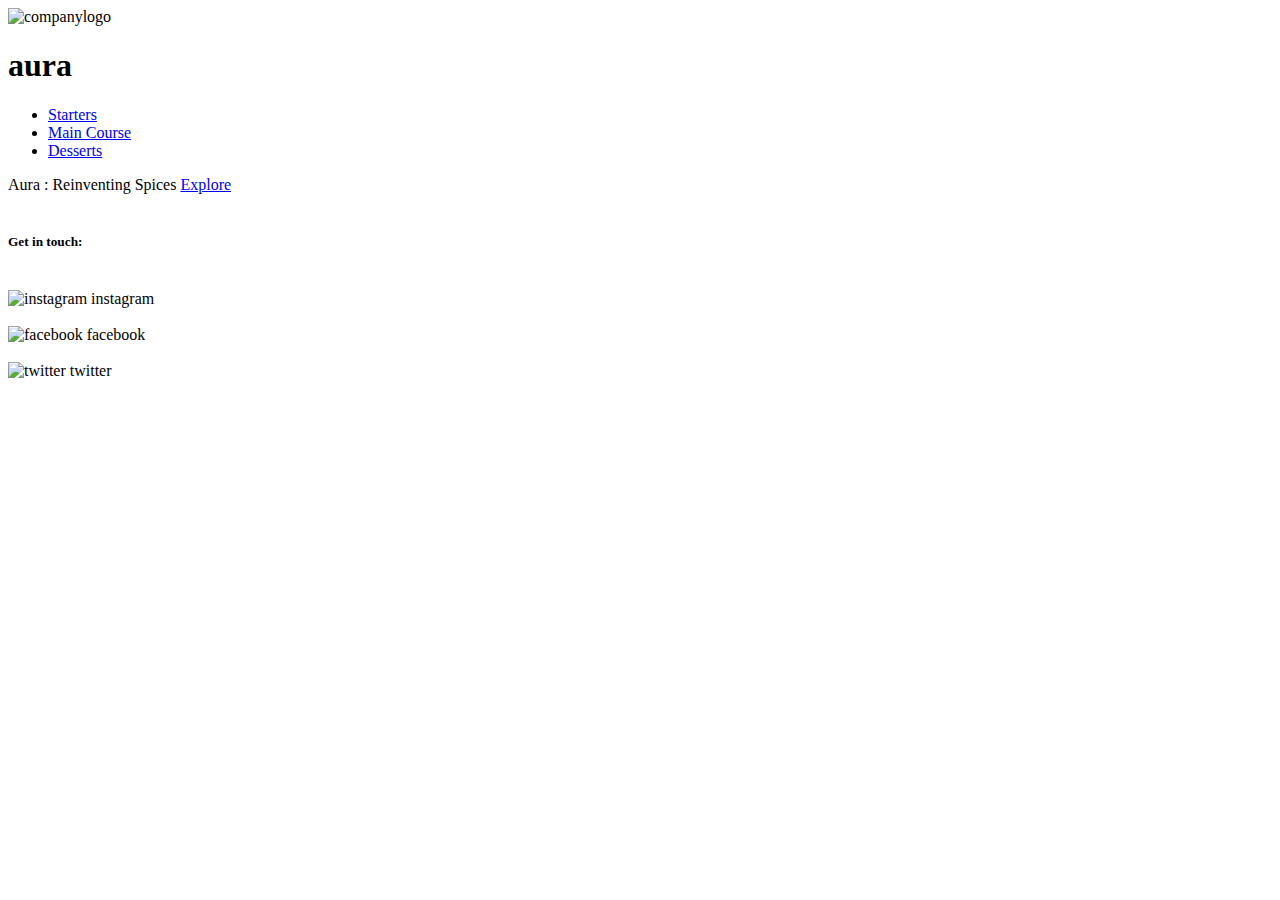
==== assignment-1/html/demo2.html @ 54341de3 "Assignment-1 solution" ====
<!DOCTYPE html>
<html>
    <head>
        <title>Food</title>
        <link href="https://fonts.googleapis.com/css?family=Thasadith" rel="stylesheet">
        <link rel="stylesheet" href="/home/user/Desktop/stackroute/assignment-1/css/style.css">

    </head>
    <body>
        <div class="main">
            <header class="containerone">
                <img src="/home/user/Desktop/stackroute/assignment-1/images/logo.png" alt="companylogo">
                <h1 class="company">aura</h1>
                <nav>
                    <ul class="links">
                        <li><a href="#">Starters</a></li>
                        <li><a href="#">Main Course</a></li>
                        <li><a href="#">Desserts</a></li>
                    </ul>
                </nav>
            </header>
            <section class="containertwo">
               <span>Aura : Reinventing Spices</span>
                <a href="http://www.boeing.com/" class="btn" target="_blank">Explore</a>

            </section>
          
            <footer class="containerthree"> <br>
                <h5 class="msg">Get in touch:</h5>
                   <div class="social">
                       <br>
                            <img  src="/home/user/Desktop/stackroute/assignment-1/images/instagram.png" alt="instagram"> instagram
                    </div>
                    <div class="social">
                        <br>
                            <img  src="/home/user/Desktop/stackroute/assignment-1/images/facebook.png" alt="facebook"> facebook
                    </div>
                    <div class="social">
                        <br>
                            <img  src="/home/user/Desktop/stackroute/assignment-1/images/twitter.png" alt="twitter"> twitter
                    </div>                     
            </footer>
        </div>
    </body>
</html>
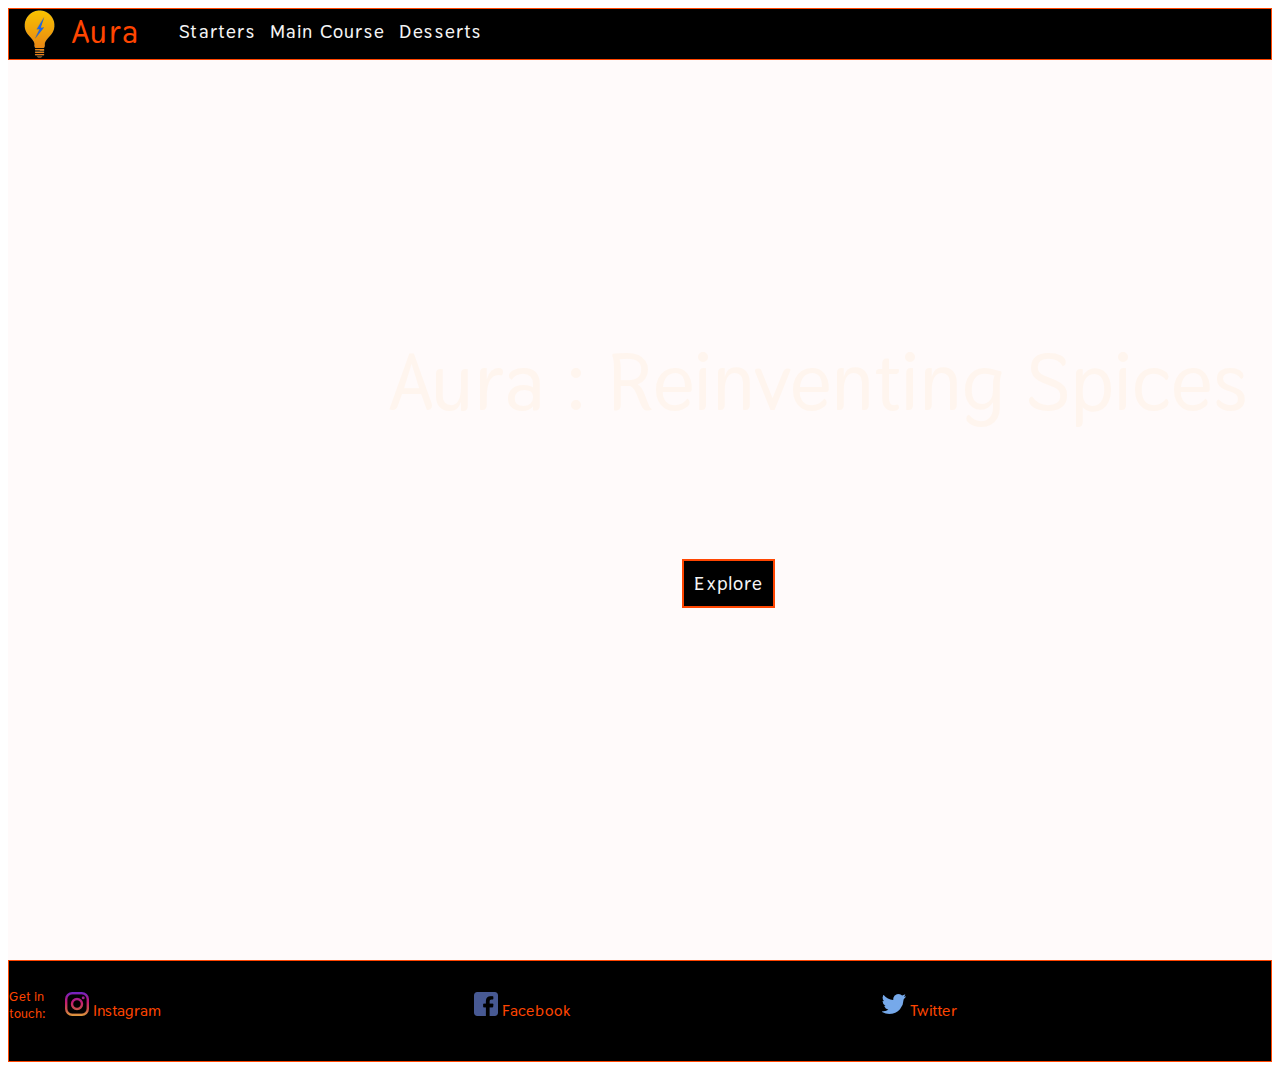
==== commit ead9afad: "Updated html for hosting" ====
--- a/assignment-1/html/demo2.html
+++ b/assignment-1/html/demo2.html
@@ -3,13 +3,13 @@
     <head>
         <title>Food</title>
         <link href="https://fonts.googleapis.com/css?family=Thasadith" rel="stylesheet">
-        <link rel="stylesheet" href="/home/user/Desktop/stackroute/assignment-1/css/style.css">
+        <link rel="stylesheet" href="https://amit-s-k.github.io/html-demo/assignment-1/css/style.css">
 
     </head>
     <body>
         <div class="main">
             <header class="containerone">
-                <img src="/home/user/Desktop/stackroute/assignment-1/images/logo.png" alt="companylogo">
+                <img src="https://amit-s-k.github.io/html-demo/assignment-1/images/logo.png" alt="companylogo">
                 <h1 class="company">aura</h1>
                 <nav>
                     <ul class="links">
@@ -29,17 +29,17 @@
                 <h5 class="msg">Get in touch:</h5>
                    <div class="social">
                        <br>
-                            <img  src="/home/user/Desktop/stackroute/assignment-1/images/instagram.png" alt="instagram"> instagram
+                            <img  src="https://amit-s-k.github.io/html-demo/assignment-1/images/instagram.png" alt="instagram"> instagram
                     </div>
                     <div class="social">
                         <br>
-                            <img  src="/home/user/Desktop/stackroute/assignment-1/images/facebook.png" alt="facebook"> facebook
+                            <img  src="https://amit-s-k.github.io/html-demo/assignment-1/images/facebook.png" alt="facebook"> facebook
                     </div>
                     <div class="social">
                         <br>
-                            <img  src="/home/user/Desktop/stackroute/assignment-1/images/twitter.png" alt="twitter"> twitter
+                            <img  src="https://amit-s-k.github.io/html-demo/assignment-1/images/twitter.png" alt="twitter"> twitter
                     </div>                     
             </footer>
         </div>
     </body>
-</html>+</html>
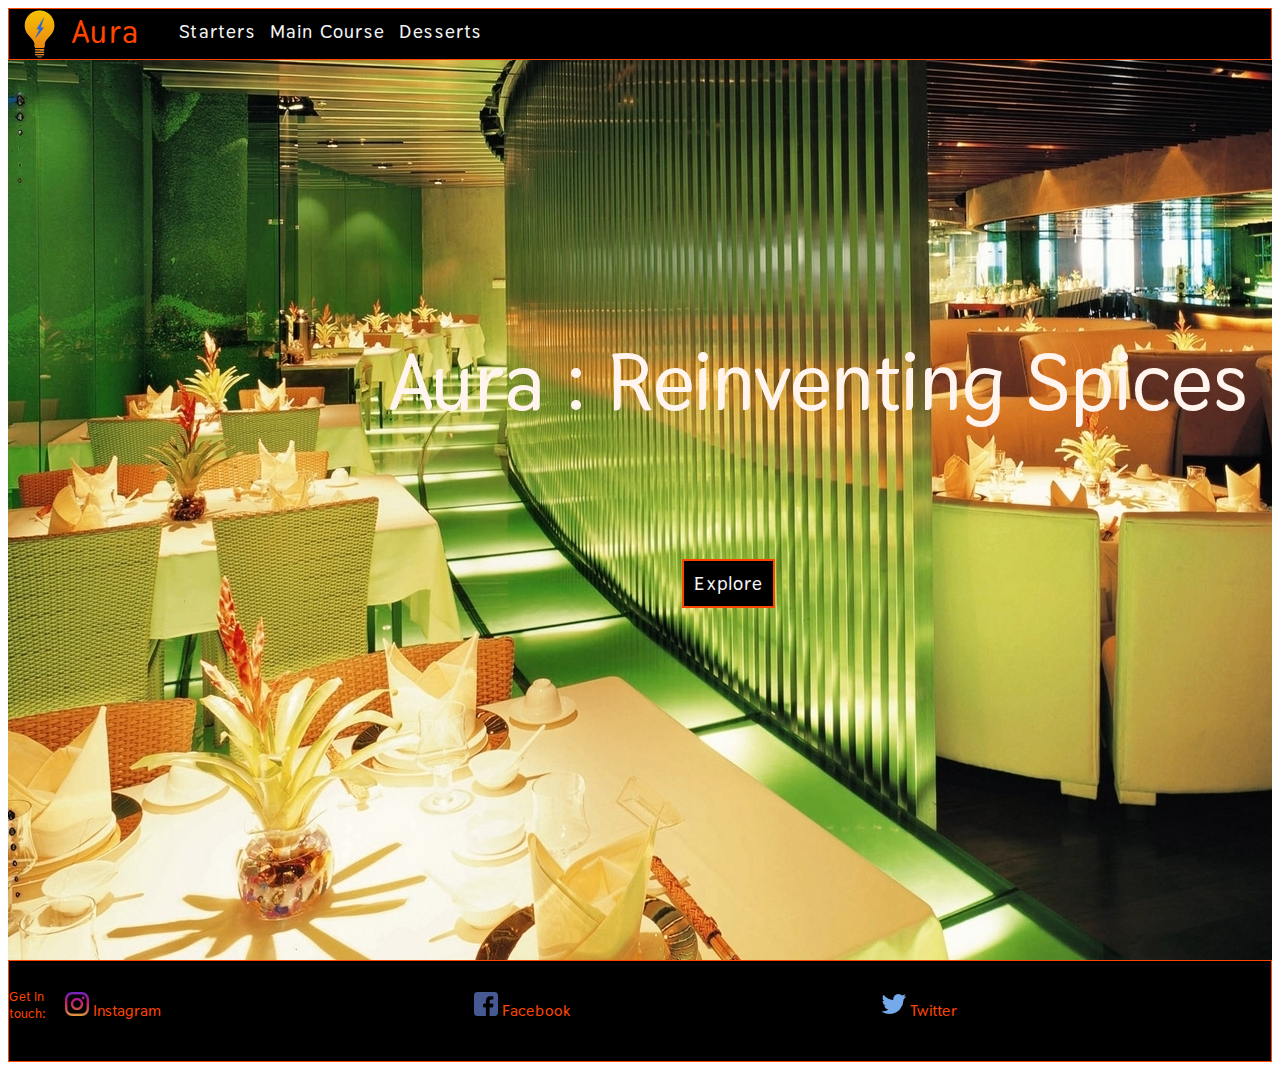
==== commit d8107a69: "Update demo2.html" ====
--- a/assignment-1/html/demo2.html
+++ b/assignment-1/html/demo2.html
@@ -3,7 +3,7 @@
     <head>
         <title>Food</title>
         <link href="https://fonts.googleapis.com/css?family=Thasadith" rel="stylesheet">
-        <link rel="stylesheet" href="https://amit-s-k.github.io/html-demo/assignment-1/css/style.css">
+        <link rel="stylesheet" href="https://amit-s-k.github.io/html-demo/assignment-1/css/style (copy).css">
 
     </head>
     <body>
